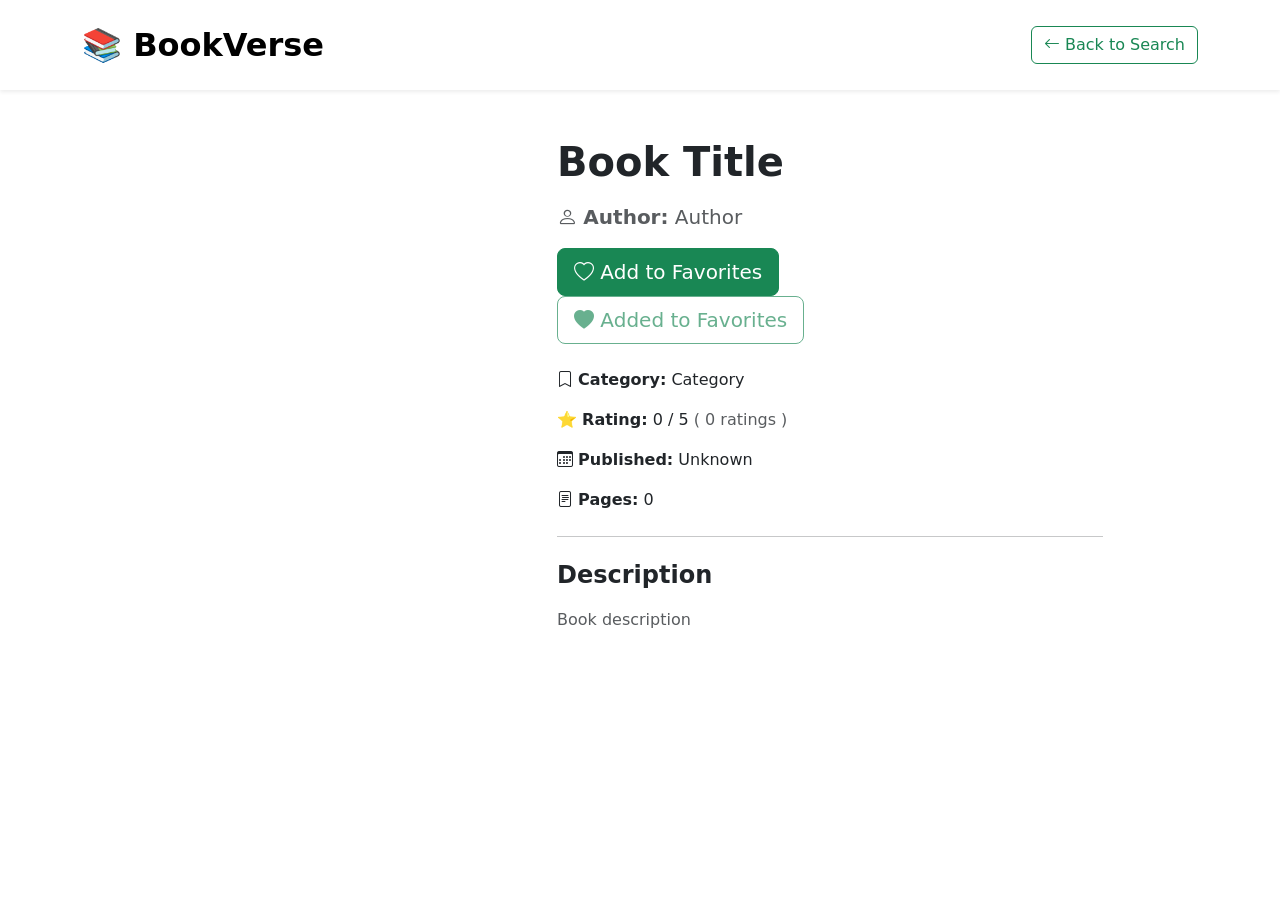
==== src/main/resources/templates/book-details.html @ 5eceef1d "Initial BookVerse project" ====
<!DOCTYPE html>
<html lang="en" xmlns:th="http://www.thymeleaf.org">

<head>

    <meta charset="UTF-8">
    <meta name="viewport" content="width=device-width, initial-scale=1.0">

    <title th:text="${book.title} + ' - BookVerse'">
        Book Details
    </title>

    <!-- Bootstrap -->
    <link href="https://cdn.jsdelivr.net/npm/bootstrap@5.3.7/dist/css/bootstrap.min.css"
          rel="stylesheet">

    <!-- Bootstrap Icons -->
    <link rel="stylesheet"
          href="https://cdn.jsdelivr.net/npm/bootstrap-icons@1.13.1/font/bootstrap-icons.min.css">

    <!-- Our CSS -->
    <link rel="stylesheet"
          th:href="@{/css/style.css}">

</head>


<body>


<!-- Navbar -->
<nav class="navbar navbar-expand-lg bg-white shadow-sm py-3">

    <div class="container">

        <a class="navbar-brand fw-bold fs-2"
           th:href="@{/}">
            📚 BookVerse
        </a>

        <a class="btn btn-outline-success"
           th:href="@{/}">
            <i class="bi bi-arrow-left"></i>
            Back to Search
        </a>

    </div>

</nav>


<!-- Book Details -->
<div class="container py-5">

    <div class="row justify-content-center align-items-start">


        <!-- Book Cover -->
        <div class="col-lg-4 col-md-5 text-center mb-4">

            <img th:src="${book.image}"
                 th:alt="${book.title}"
                 class="img-fluid rounded shadow"
                 style="max-height: 500px; object-fit: cover;">

        </div>


        <!-- Book Information -->
        <div class="col-lg-6 col-md-7">


            <!-- Title -->
            <h1 class="fw-bold mb-3"
                th:text="${book.title}">
                Book Title
            </h1>


            <!-- Author -->
            <p class="fs-5 text-muted mb-3">

                <i class="bi bi-person"></i>

                <strong>Author:</strong>

                <span th:text="${book.author}">
                    Author
                </span>

            </p>


            <!-- Favorites -->
            <div class="mb-4">


                <!-- Not Favorite Yet -->
                <form th:if="${!isFavorite}"
                      th:action="@{/book/{id}/favorite(id=${book.id})}"
                      method="post">

                    <button type="submit"
                            class="btn btn-success btn-lg">

                        <i class="bi bi-heart"></i>

                        Add to Favorites

                    </button>

                </form>


                <!-- Already Favorite -->
                <button th:if="${isFavorite}"
                        class="btn btn-outline-success btn-lg"
                        disabled>

                    <i class="bi bi-heart-fill"></i>

                    Added to Favorites

                </button>


            </div>


            <!-- Category -->
            <p>

                <i class="bi bi-bookmark"></i>

                <strong>Category:</strong>

                <span th:text="${book.category}">
                    Category
                </span>

            </p>


            <!-- Rating -->
            <p>

                ⭐

                <strong>Rating:</strong>

                <span th:text="${book.rating}">
                    0
                </span>

                / 5

                <span class="text-muted">

                    (
                    <span th:text="${book.ratingsCount}">
                        0
                    </span>

                    ratings
                    )

                </span>

            </p>


            <!-- Published Date -->
            <p>

                <i class="bi bi-calendar3"></i>

                <strong>Published:</strong>

                <span th:text="${book.publishedDate}">
                    Unknown
                </span>

            </p>


            <!-- Page Count -->
            <p>

                <i class="bi bi-file-text"></i>

                <strong>Pages:</strong>

                <span th:text="${book.pageCount}">
                    0
                </span>

            </p>


            <hr class="my-4">


            <!-- Description -->
            <h4 class="fw-bold mb-3">
                Description
            </h4>

            <p class="text-muted"
               style="line-height: 1.8;"
               th:text="${book.description}">

                Book description

            </p>


        </div>

    </div>

</div>


<!-- Bootstrap JS -->
<script src="https://cdn.jsdelivr.net/npm/bootstrap@5.3.7/dist/js/bootstrap.bundle.min.js">
</script>


</body>

</html>
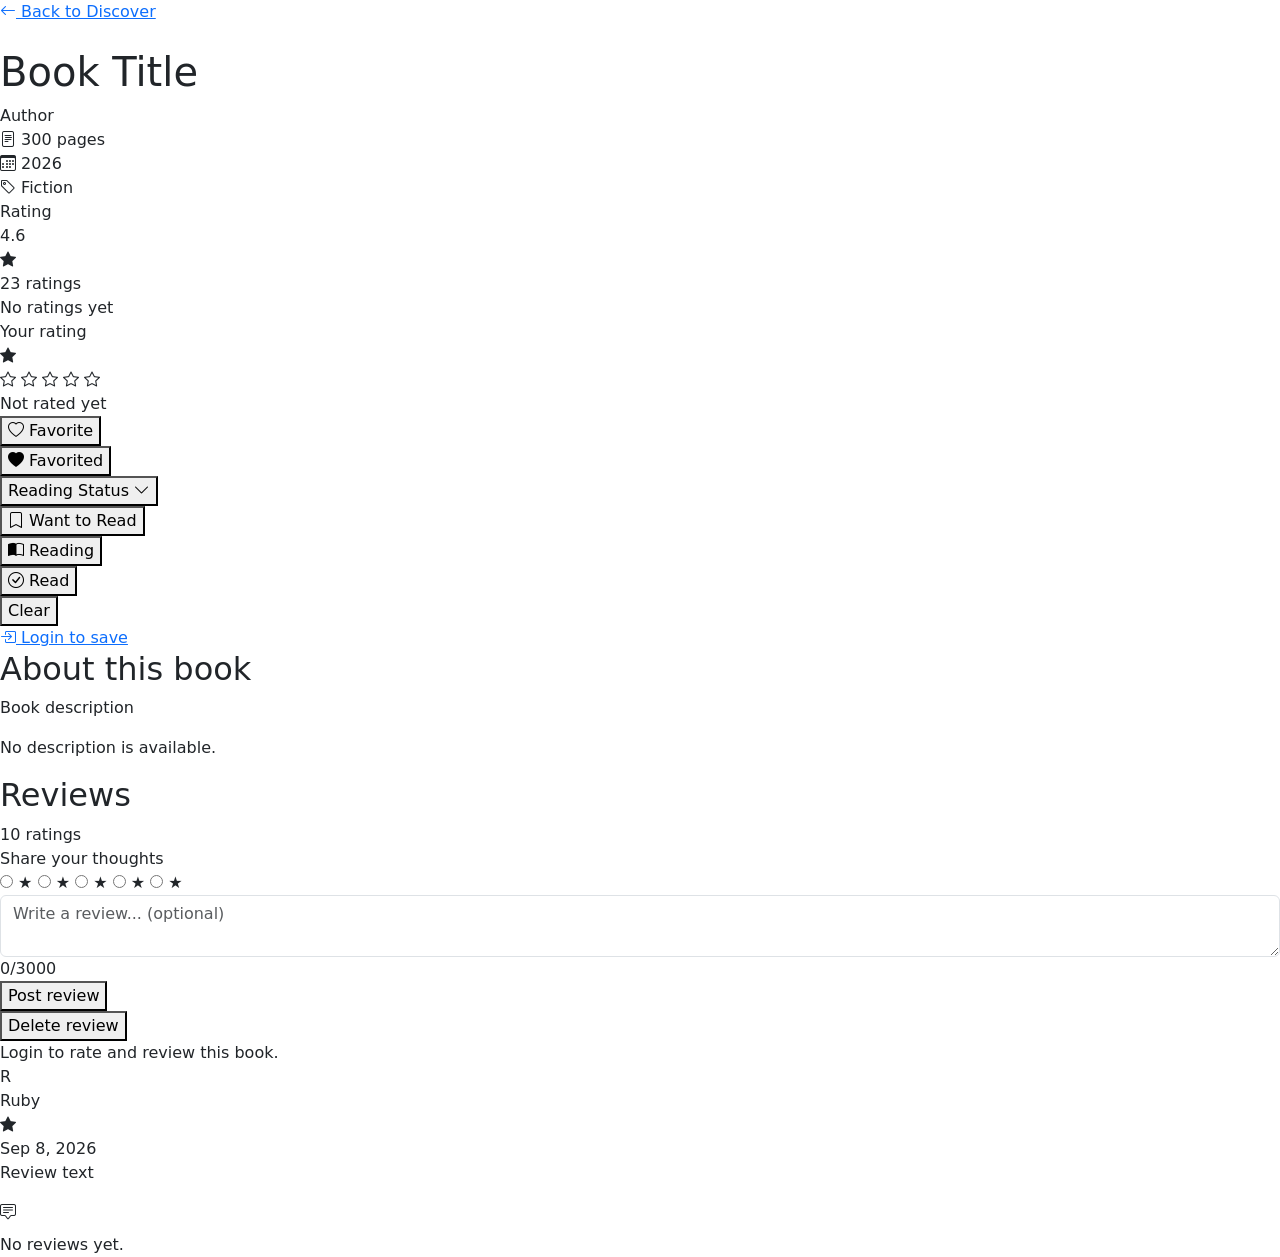
==== commit 6df803d6: "Complete BookVerse features and UI" ====
--- a/src/main/resources/templates/book-details.html
+++ b/src/main/resources/templates/book-details.html
@@ -1,231 +1,694 @@
 <!DOCTYPE html>
-<html lang="en" xmlns:th="http://www.thymeleaf.org">
+<html lang="en"
+      xmlns:th="http://www.thymeleaf.org">
 
 <head>
 
     <meta charset="UTF-8">
-    <meta name="viewport" content="width=device-width, initial-scale=1.0">
-
-    <title th:text="${book.title} + ' - BookVerse'">
+
+    <meta name="viewport"
+          content="width=device-width, initial-scale=1.0">
+
+    <title th:text="${book.title} + ' | BookVerse'">
         Book Details
     </title>
 
-    <!-- Bootstrap -->
-    <link href="https://cdn.jsdelivr.net/npm/bootstrap@5.3.7/dist/css/bootstrap.min.css"
+    <link rel="preconnect"
+          href="https://fonts.googleapis.com">
+
+    <link rel="preconnect"
+          href="https://fonts.gstatic.com"
+          crossorigin>
+
+    <link href="https://fonts.googleapis.com/css2?family=Inter:wght@400;500;600;700&family=Playfair+Display:wght@600;700&display=swap"
           rel="stylesheet">
 
-    <!-- Bootstrap Icons -->
-    <link rel="stylesheet"
-          href="https://cdn.jsdelivr.net/npm/bootstrap-icons@1.13.1/font/bootstrap-icons.min.css">
-
-    <!-- Our CSS -->
+    <link href="https://cdn.jsdelivr.net/npm/bootstrap@5.3.3/dist/css/bootstrap.min.css"
+          rel="stylesheet">
+
+    <link href="https://cdn.jsdelivr.net/npm/bootstrap-icons@1.11.3/font/bootstrap-icons.css"
+          rel="stylesheet">
+
     <link rel="stylesheet"
           th:href="@{/css/style.css}">
 
+    <link rel="stylesheet"
+          th:href="@{/css/book-details.css}">
+
 </head>
 
-
 <body>
 
-
-<!-- Navbar -->
-<nav class="navbar navbar-expand-lg bg-white shadow-sm py-3">
-
-    <div class="container">
-
-        <a class="navbar-brand fw-bold fs-2"
-           th:href="@{/}">
-            📚 BookVerse
-        </a>
-
-        <a class="btn btn-outline-success"
-           th:href="@{/}">
-            <i class="bi bi-arrow-left"></i>
-            Back to Search
-        </a>
-
+<div class="app-layout">
+
+    <div th:replace=
+                 "~{fragments/sidebar :: sidebar('none')}">
     </div>
 
-</nav>
-
-
-<!-- Book Details -->
-<div class="container py-5">
-
-    <div class="row justify-content-center align-items-start">
-
-
-        <!-- Book Cover -->
-        <div class="col-lg-4 col-md-5 text-center mb-4">
-
-            <img th:src="${book.image}"
-                 th:alt="${book.title}"
-                 class="img-fluid rounded shadow"
-                 style="max-height: 500px; object-fit: cover;">
+    <main class="main-content">
+
+        <div class="details-container">
+
+            <a th:href="@{/}"
+               class="back-link">
+
+                <i class="bi bi-arrow-left"></i>
+
+                Back to Discover
+
+            </a>
+
+            <div class="book-main">
+
+                <div>
+
+                    <img th:src="${book.image}"
+                         th:alt="${book.title}"
+                         class="book-cover">
+
+                </div>
+
+                <div>
+
+                    <h1 class="book-title"
+                        th:text="${book.title}">
+
+                        Book Title
+
+                    </h1>
+
+                    <div class="book-author"
+                         th:text="${book.author != null and !#strings.isEmpty(book.author) ? book.author : 'Unknown author'}">
+
+                        Author
+
+                    </div>
+
+                    <div class="metadata">
+
+                        <div class="metadata-item"
+                             th:if="${book.pageCount != null}">
+
+                            <i class="bi bi-file-text"></i>
+
+                            <span th:text="${book.pageCount + ' pages'}">
+                                300 pages
+                            </span>
+
+                        </div>
+
+                        <div class="metadata-item"
+                             th:if="${book.publishedDate != null
+                             and !#strings.isEmpty(book.publishedDate)}">
+
+                            <i class="bi bi-calendar3"></i>
+
+                            <span th:text="${book.publishedDate}">
+                                2026
+                            </span>
+
+                        </div>
+
+                        <div class="metadata-item"
+                             th:if="${book.category != null
+                             and !#strings.isEmpty(book.category)}">
+
+                            <i class="bi bi-tag"></i>
+
+                            <span th:text="${book.category}">
+                                Fiction
+                            </span>
+
+                        </div>
+
+                    </div>
+
+                    <div class="rating-overview">
+
+                        <div class="rating-box">
+
+                            <div class="rating-box-title">
+                                Rating
+                            </div>
+
+                            <div th:if="${ratingCount > 0}">
+
+                                <div class="rating-main">
+
+                                    <span class="rating-number"
+                                          th:text="${bookverseRating}">
+                                        4.6
+                                    </span>
+
+                                    <div class="rating-stars">
+
+                                        <i class="bi bi-star-fill"></i>
+
+                                    </div>
+
+                                </div>
+
+                                <div class="rating-count"
+                                     th:text="${ratingCount + (ratingCount == 1 ? ' rating' : ' ratings')}">
+
+                                    23 ratings
+
+                                </div>
+
+                            </div>
+
+                            <div th:if="${ratingCount == 0}"
+                                 class="no-rating">
+
+                                No ratings yet
+
+                            </div>
+
+                        </div>
+
+                        <div class="rating-box">
+
+                            <div class="rating-box-title">
+                                Your rating
+                            </div>
+
+                            <div th:if="${userReview != null}"
+                                 class="your-rating-stars">
+
+                                <i th:each="star : ${#numbers.sequence(1, userReview.rating)}"
+                                   class="bi bi-star-fill"></i>
+
+                            </div>
+
+                            <div th:if="${userReview == null}"
+                                 class="your-rating-stars your-rating-empty">
+
+                                <i class="bi bi-star"></i>
+                                <i class="bi bi-star"></i>
+                                <i class="bi bi-star"></i>
+                                <i class="bi bi-star"></i>
+                                <i class="bi bi-star"></i>
+
+                            </div>
+
+                            <div class="rating-count"
+                                 th:text="${userReview == null
+                                 ? 'Not rated yet'
+                                 : userReview.rating + ' out of 5'}">
+
+                                Not rated yet
+
+                            </div>
+
+                        </div>
+
+                    </div>
+
+                    <div th:if="${session.loggedInUser != null}"
+                         class="book-actions">
+
+                        <form th:if="${!isFavorite}"
+                              th:action="@{/book/{id}/favorite(id=${book.id})}"
+                              method="post">
+
+                            <button type="submit"
+                                    class="favorite-button">
+
+                                <i class="bi bi-heart"></i>
+
+                                Favorite
+
+                            </button>
+
+                        </form>
+
+                        <form th:if="${isFavorite}"
+                              th:action="@{/book/{id}/remove-favorite(id=${book.id})}"
+                              method="post">
+
+                            <button type="submit"
+                                    class="favorite-button active">
+
+                                <i class="bi bi-heart-fill"></i>
+
+                                Favorited
+
+                            </button>
+
+                        </form>
+
+                        <div class="status-dropdown">
+
+                            <button type="button"
+                                    class="status-dropdown-button"
+                                    id="statusDropdownButton">
+
+                                <span id="statusDropdownText"
+                                      th:text="${readingStatus == null
+                                      ? 'Reading Status'
+                                      : readingStatus.name() == 'WANT_TO_READ'
+                                      ? 'Want to Read'
+                                      : readingStatus.name() == 'READING'
+                                      ? 'Reading'
+                                      : 'Read'}">
+
+                                    Reading Status
+
+                                </span>
+
+                                <i class="bi bi-chevron-down dropdown-arrow"></i>
+
+                            </button>
+
+                            <div class="status-menu"
+                                 id="statusMenu">
+
+                                <form th:action="@{/book/{id}/status(id=${book.id})}"
+                                      method="post">
+
+                                    <input type="hidden"
+                                           name="status"
+                                           value="WANT_TO_READ">
+
+                                    <button type="submit"
+                                            class="status-option"
+                                            th:classappend="${readingStatus != null
+                                            and readingStatus.name() == 'WANT_TO_READ'}
+                                            ? ' selected'
+                                            : ''">
+
+                                        <i class="bi bi-bookmark"></i>
+
+                                        Want to Read
+
+                                    </button>
+
+                                </form>
+
+                                <form th:action="@{/book/{id}/status(id=${book.id})}"
+                                      method="post">
+
+                                    <input type="hidden"
+                                           name="status"
+                                           value="READING">
+
+                                    <button type="submit"
+                                            class="status-option"
+                                            th:classappend="${readingStatus != null
+                                            and readingStatus.name() == 'READING'}
+                                            ? ' selected'
+                                            : ''">
+
+                                        <i class="bi bi-book-half"></i>
+
+                                        Reading
+
+                                    </button>
+
+                                </form>
+
+                                <form th:action="@{/book/{id}/status(id=${book.id})}"
+                                      method="post">
+
+                                    <input type="hidden"
+                                           name="status"
+                                           value="READ">
+
+                                    <button type="submit"
+                                            class="status-option"
+                                            th:classappend="${readingStatus != null
+                                            and readingStatus.name() == 'READ'}
+                                            ? ' selected'
+                                            : ''">
+
+                                        <i class="bi bi-check-circle"></i>
+
+                                        Read
+
+                                    </button>
+
+                                </form>
+
+                            </div>
+
+                        </div>
+
+                        <form th:if="${readingStatus != null}"
+                              th:action="@{/book/{id}/remove-status(id=${book.id})}"
+                              method="post">
+
+                            <button type="submit"
+                                    class="remove-status">
+
+                                Clear
+
+                            </button>
+
+                        </form>
+
+                    </div>
+
+                    <div th:if="${session.loggedInUser == null}"
+                         class="book-actions">
+
+                        <a th:href="@{/login}"
+                           class="favorite-button">
+
+                            <i class="bi bi-box-arrow-in-right"></i>
+
+                            Login to save
+
+                        </a>
+
+                    </div>
+
+                    <section class="about-section">
+
+                        <h2 class="section-title">
+                            About this book
+                        </h2>
+
+                        <p th:if="${book.description != null
+                        and !#strings.isEmpty(book.description)}"
+                           class="about-text"
+                           th:text="${book.description}">
+
+                            Book description
+
+                        </p>
+
+                        <p th:if="${book.description == null
+                        or #strings.isEmpty(book.description)}"
+                           class="about-text">
+
+                            No description is available.
+
+                        </p>
+
+                    </section>
+
+                </div>
+
+            </div>
+
+            <section class="reviews-section">
+
+                <div class="reviews-header">
+
+                    <h2 class="section-title">
+                        Reviews
+                    </h2>
+
+                    <span class="rating-count"
+                          th:if="${ratingCount > 0}"
+                          th:text="${ratingCount + (ratingCount == 1 ? ' rating' : ' ratings')}">
+
+                        10 ratings
+
+                    </span>
+
+                </div>
+
+                <div class="reviews-layout">
+
+                    <div>
+
+                        <div th:if="${session.loggedInUser != null}"
+                             class="review-form-card">
+
+                            <div class="review-form-title"
+                                 th:text="${userReview == null
+                                 ? 'Share your thoughts'
+                                 : 'Edit your review'}">
+
+                                Share your thoughts
+
+                            </div>
+
+                            <form th:action="@{/book/{id}/review(id=${book.id})}"
+                                  method="post">
+
+                                <div class="star-input">
+
+                                    <input type="radio"
+                                           id="star5"
+                                           name="rating"
+                                           value="5"
+                                           required
+                                           th:checked="${userReview != null
+                                           and userReview.rating == 5}">
+
+                                    <label for="star5"
+                                           title="5 stars">
+                                        ★
+                                    </label>
+
+                                    <input type="radio"
+                                           id="star4"
+                                           name="rating"
+                                           value="4"
+                                           required
+                                           th:checked="${userReview != null
+                                           and userReview.rating == 4}">
+
+                                    <label for="star4"
+                                           title="4 stars">
+                                        ★
+                                    </label>
+
+                                    <input type="radio"
+                                           id="star3"
+                                           name="rating"
+                                           value="3"
+                                           required
+                                           th:checked="${userReview != null
+                                           and userReview.rating == 3}">
+
+                                    <label for="star3"
+                                           title="3 stars">
+                                        ★
+                                    </label>
+
+                                    <input type="radio"
+                                           id="star2"
+                                           name="rating"
+                                           value="2"
+                                           required
+                                           th:checked="${userReview != null
+                                           and userReview.rating == 2}">
+
+                                    <label for="star2"
+                                           title="2 stars">
+                                        ★
+                                    </label>
+
+                                    <input type="radio"
+                                           id="star1"
+                                           name="rating"
+                                           value="1"
+                                           required
+                                           th:checked="${userReview != null
+                                           and userReview.rating == 1}">
+
+                                    <label for="star1"
+                                           title="1 star">
+                                        ★
+                                    </label>
+
+                                </div>
+
+                                <textarea name="reviewText"
+                                          id="reviewText"
+                                          maxlength="3000"
+                                          class="form-control review-textarea"
+                                          placeholder="Write a review... (optional)"
+                                          th:text="${userReview != null
+                                          ? userReview.reviewText
+                                          : ''}"></textarea>
+
+                                <div class="review-form-footer">
+
+                                    <span></span>
+
+                                    <span class="character-count"
+                                          id="characterCount">
+
+                                        0/3000
+
+                                    </span>
+
+                                </div>
+
+                                <button type="submit"
+                                        class="review-submit"
+                                        th:text="${userReview == null
+                                        ? 'Post review'
+                                        : 'Update review'}">
+
+                                    Post review
+
+                                </button>
+
+                            </form>
+
+                            <form th:if="${userReview != null}"
+                                  th:action="@{/book/{bookId}/review/{reviewId}/delete(
+                                  bookId=${book.id},
+                                  reviewId=${userReview.id}
+                                  )}"
+                                  method="post">
+
+                                <button type="submit"
+                                        class="delete-review">
+
+                                    Delete review
+
+                                </button>
+
+                            </form>
+
+                        </div>
+
+                        <div th:if="${session.loggedInUser == null}"
+                             class="login-review">
+
+                            <a th:href="@{/login}">
+                                Login
+                            </a>
+
+                            to rate and review this book.
+
+                        </div>
+
+                    </div>
+
+                    <div>
+
+                        <div th:if="${reviews != null
+                        and !reviews.isEmpty()}"
+                             class="reviews-list">
+
+                            <article th:each="review : ${reviews}"
+                                     class="review-card">
+
+                                <div class="review-card-header">
+
+                                    <div class="review-user-area">
+
+                                        <div class="review-avatar"
+                                             th:text="${#strings.substring(review.user.name, 0, 1).toUpperCase()}">
+
+                                            R
+
+                                        </div>
+
+                                        <div>
+
+                                            <div class="review-user"
+                                                 th:text="${review.user.name}">
+
+                                                Ruby
+
+                                            </div>
+
+                                            <div class="review-stars">
+
+                                                <i th:each="star : ${#numbers.sequence(1, review.rating)}"
+                                                   class="bi bi-star-fill"></i>
+
+                                            </div>
+
+                                        </div>
+
+                                    </div>
+
+                                    <div class="review-date"
+                                         th:text="${#temporals.format(
+                                         review.updatedAt,
+                                         'MMM d, yyyy'
+                                         )}">
+
+                                        Sep 8, 2026
+
+                                    </div>
+
+                                </div>
+
+                                <p th:if="${review.reviewText != null
+                                and !#strings.isEmpty(review.reviewText)}"
+                                   class="review-text"
+                                   th:text="${review.reviewText}">
+
+                                    Review text
+
+                                </p>
+
+                            </article>
+
+                        </div>
+
+                        <div th:if="${reviews == null
+                        or reviews.isEmpty()}"
+                             class="empty-reviews">
+
+                            <i class="bi bi-chat-square-text"></i>
+
+                            <div class="mt-2">
+                                No reviews yet.
+                            </div>
+
+                        </div>
+
+                    </div>
+
+                </div>
+
+            </section>
 
         </div>
 
-
-        <!-- Book Information -->
-        <div class="col-lg-6 col-md-7">
-
-
-            <!-- Title -->
-            <h1 class="fw-bold mb-3"
-                th:text="${book.title}">
-                Book Title
-            </h1>
-
-
-            <!-- Author -->
-            <p class="fs-5 text-muted mb-3">
-
-                <i class="bi bi-person"></i>
-
-                <strong>Author:</strong>
-
-                <span th:text="${book.author}">
-                    Author
-                </span>
-
-            </p>
-
-
-            <!-- Favorites -->
-            <div class="mb-4">
-
-
-                <!-- Not Favorite Yet -->
-                <form th:if="${!isFavorite}"
-                      th:action="@{/book/{id}/favorite(id=${book.id})}"
-                      method="post">
-
-                    <button type="submit"
-                            class="btn btn-success btn-lg">
-
-                        <i class="bi bi-heart"></i>
-
-                        Add to Favorites
-
-                    </button>
-
-                </form>
-
-
-                <!-- Already Favorite -->
-                <button th:if="${isFavorite}"
-                        class="btn btn-outline-success btn-lg"
-                        disabled>
-
-                    <i class="bi bi-heart-fill"></i>
-
-                    Added to Favorites
-
-                </button>
-
-
-            </div>
-
-
-            <!-- Category -->
-            <p>
-
-                <i class="bi bi-bookmark"></i>
-
-                <strong>Category:</strong>
-
-                <span th:text="${book.category}">
-                    Category
-                </span>
-
-            </p>
-
-
-            <!-- Rating -->
-            <p>
-
-                ⭐
-
-                <strong>Rating:</strong>
-
-                <span th:text="${book.rating}">
-                    0
-                </span>
-
-                / 5
-
-                <span class="text-muted">
-
-                    (
-                    <span th:text="${book.ratingsCount}">
-                        0
-                    </span>
-
-                    ratings
-                    )
-
-                </span>
-
-            </p>
-
-
-            <!-- Published Date -->
-            <p>
-
-                <i class="bi bi-calendar3"></i>
-
-                <strong>Published:</strong>
-
-                <span th:text="${book.publishedDate}">
-                    Unknown
-                </span>
-
-            </p>
-
-
-            <!-- Page Count -->
-            <p>
-
-                <i class="bi bi-file-text"></i>
-
-                <strong>Pages:</strong>
-
-                <span th:text="${book.pageCount}">
-                    0
-                </span>
-
-            </p>
-
-
-            <hr class="my-4">
-
-
-            <!-- Description -->
-            <h4 class="fw-bold mb-3">
-                Description
-            </h4>
-
-            <p class="text-muted"
-               style="line-height: 1.8;"
-               th:text="${book.description}">
-
-                Book description
-
-            </p>
-
-
-        </div>
-
-    </div>
+    </main>
 
 </div>
 
-
-<!-- Bootstrap JS -->
-<script src="https://cdn.jsdelivr.net/npm/bootstrap@5.3.7/dist/js/bootstrap.bundle.min.js">
+<script>
+    const dropdownButton = document.getElementById("statusDropdownButton");
+    const statusMenu = document.getElementById("statusMenu");
+
+    if (dropdownButton && statusMenu) {
+        dropdownButton.addEventListener("click", function (event) {
+            event.stopPropagation();
+            statusMenu.classList.toggle("show");
+            dropdownButton.classList.toggle("open");
+        });
+
+        document.addEventListener("click", function (event) {
+            if (!statusMenu.contains(event.target) && !dropdownButton.contains(event.target)) {
+                statusMenu.classList.remove("show");
+                dropdownButton.classList.remove("open");
+            }
+        });
+    }
+
+    const reviewText = document.getElementById("reviewText");
+    const characterCount = document.getElementById("characterCount");
+
+    function updateCharacterCount() {
+        if (!reviewText || !characterCount) {
+            return;
+        }
+
+        characterCount.textContent = reviewText.value.length + "/3000";
+    }
+
+    if (reviewText) {
+        updateCharacterCount();
+        reviewText.addEventListener("input", updateCharacterCount);
+    }
 </script>
 
+<script src="https://cdn.jsdelivr.net/npm/bootstrap@5.3.3/dist/js/bootstrap.bundle.min.js"></script>
 
 </body>
 
-</html>+</html>
